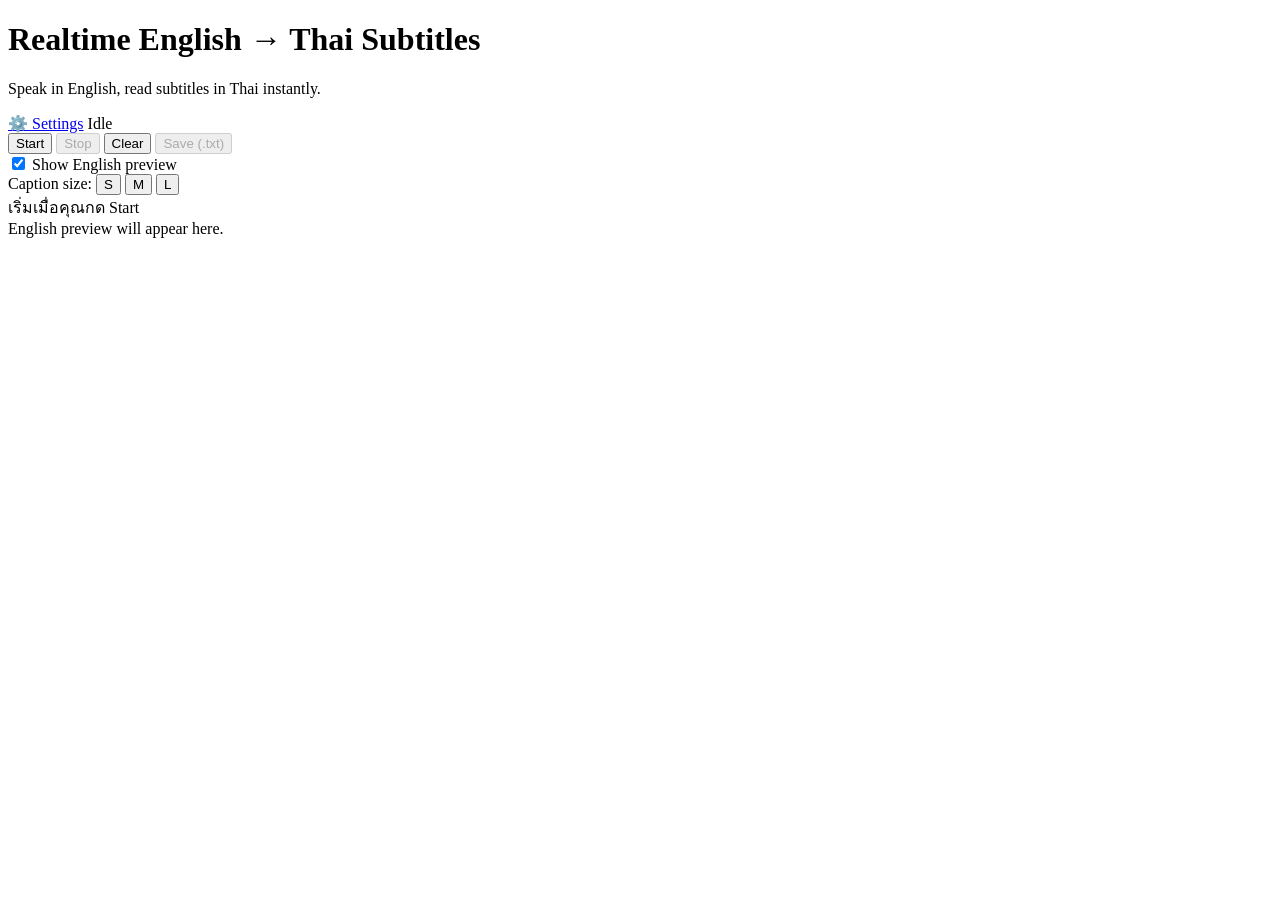
==== frontend/index.html @ aba693b1 "feat: Add settings page and API endpoints for managing system settings and environment variables; en" ====
<!DOCTYPE html>
<html lang="en">
<head>
  <meta charset="utf-8" />
  <meta name="viewport" content="width=device-width, initial-scale=1" />
  <title>Realtime English → Thai Subtitles</title>
  <link rel="stylesheet" href="/static/styles.css" />
</head>
<body>
  <header class="app-header">
    <div>
      <h1>Realtime English → Thai Subtitles</h1>
      <p class="subtitle">Speak in English, read subtitles in Thai instantly.</p>
    </div>
    <div class="header-controls">
      <a href="/settings" class="settings-link">⚙️ Settings</a>
      <span id="statusChip" class="status status-idle">Idle</span>
    </div>
  </header>

  <main class="app-main">
    <section class="controls">
      <div class="control-row">
        <button id="startBtn" class="primary">Start</button>
        <button id="stopBtn" disabled>Stop</button>
        <button id="clearBtn">Clear</button>
        <button id="saveBtn" disabled>Save (.txt)</button>
        <a id="tpLink" class="button" target="_blank" rel="noopener" style="display:none">Teleprompter</a>
      </div>
      <div class="control-row secondary">
        <label class="toggle">
          <input type="checkbox" id="englishToggle" checked />
          <span>Show English preview</span>
        </label>
        <div class="font-size">
          <span>Caption size:</span>
          <button data-size="s" class="size-btn">S</button>
          <button data-size="m" class="size-btn active">M</button>
          <button data-size="l" class="size-btn">L</button>
        </div>
      </div>
    </section>

    <section class="captions" id="captions" data-size="m">
      <div class="caption-line thai" id="thaiCaption">เริ่มเมื่อคุณกด Start</div>
      <div class="caption-line english" id="englishCaption">English preview will appear here.</div>
      <div class="history" id="history"></div>
    </section>

    <section class="log" id="log"></section>
  </main>

  <script src="/static/app.js" type="module"></script>
</body>
</html>
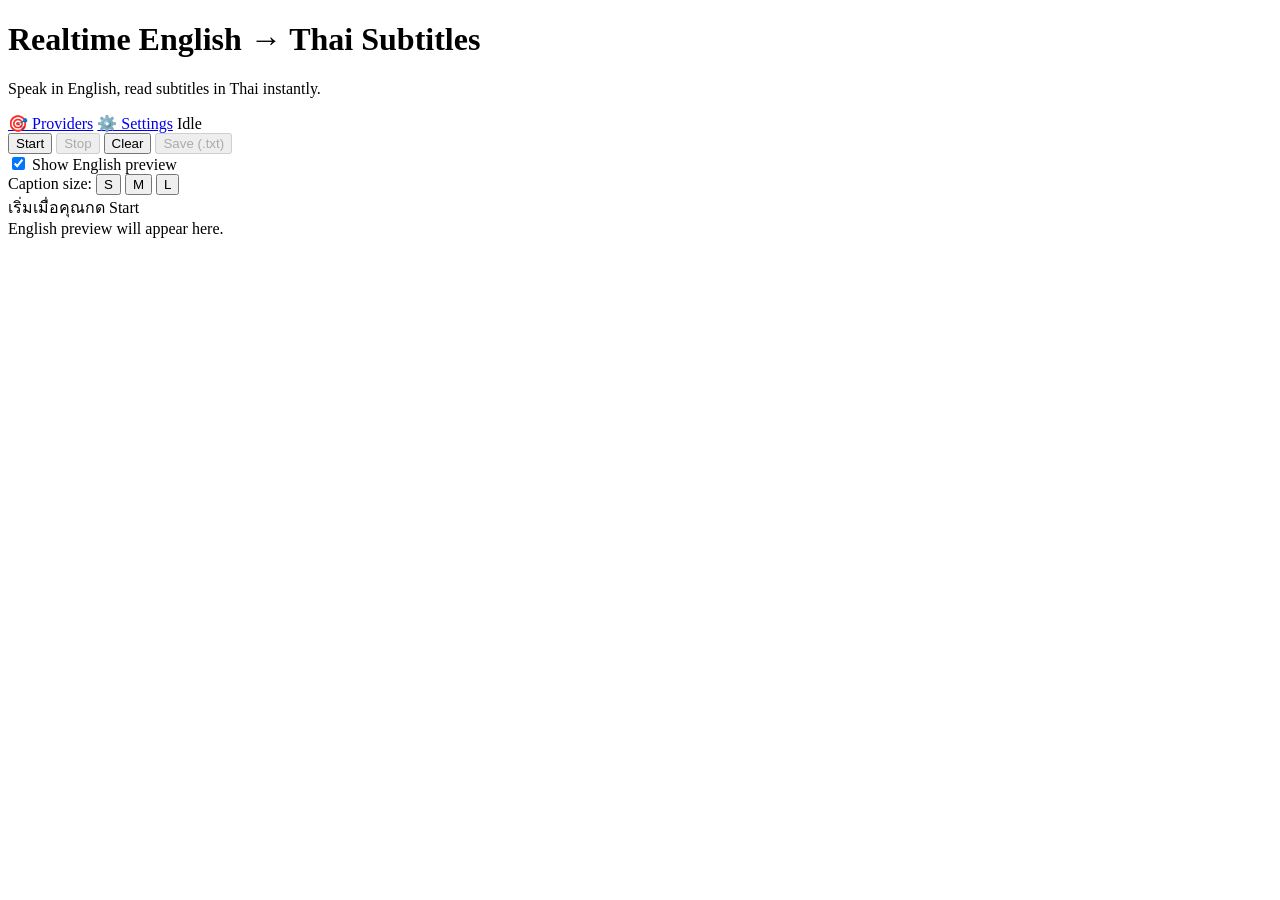
==== commit bbbb9536: "Refactor backend app and providers for improved functionality and stability - Enhanced auto-saving o" ====
--- a/frontend/index.html
+++ b/frontend/index.html
@@ -4,6 +4,9 @@
   <meta charset="utf-8" />
   <meta name="viewport" content="width=device-width, initial-scale=1" />
   <title>Realtime English → Thai Subtitles</title>
+  <link rel="preconnect" href="https://fonts.googleapis.com">
+  <link rel="preconnect" href="https://fonts.gstatic.com" crossorigin>
+  <link href="https://fonts.googleapis.com/css2?family=Noto+Sans+Thai:wght@100..900&family=Noto+Sans:ital,wght@0,100..900;1,100..900&display=swap" rel="stylesheet">
   <link rel="stylesheet" href="/static/styles.css" />
 </head>
 <body>
@@ -13,6 +16,7 @@
       <p class="subtitle">Speak in English, read subtitles in Thai instantly.</p>
     </div>
     <div class="header-controls">
+      <a href="/static/provider-config.html" class="settings-link">🎯 Providers</a>
       <a href="/settings" class="settings-link">⚙️ Settings</a>
       <span id="statusChip" class="status status-idle">Idle</span>
     </div>
@@ -25,7 +29,7 @@
         <button id="stopBtn" disabled>Stop</button>
         <button id="clearBtn">Clear</button>
         <button id="saveBtn" disabled>Save (.txt)</button>
-        <a id="tpLink" class="button" target="_blank" rel="noopener" style="display:none">Teleprompter</a>
+        <a id="tpLink" class="button" target="_blank" rel="noopener" style="display:none">Open Teleprompter</a>
       </div>
       <div class="control-row secondary">
         <label class="toggle">
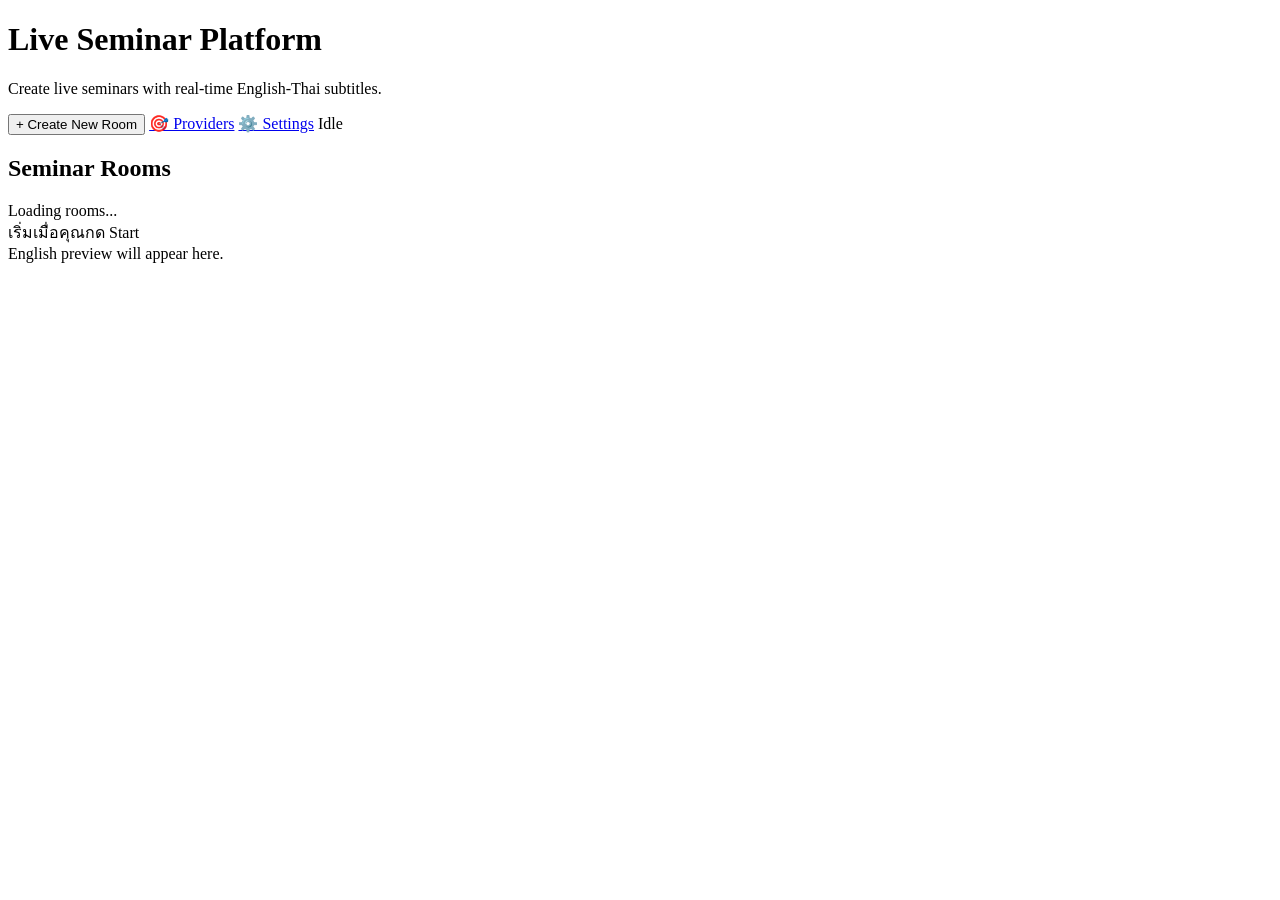
==== commit 20ca82ac: "feat: Implement room management functionality with creation, listing, and live status updates - Adde" ====
--- a/frontend/index.html
+++ b/frontend/index.html
@@ -12,10 +12,11 @@
 <body>
   <header class="app-header">
     <div>
-      <h1>Realtime English → Thai Subtitles</h1>
-      <p class="subtitle">Speak in English, read subtitles in Thai instantly.</p>
+      <h1>Live Seminar Platform</h1>
+      <p class="subtitle">Create live seminars with real-time English-Thai subtitles.</p>
     </div>
     <div class="header-controls">
+      <button id="createRoomBtn" class="primary-button">+ Create New Room</button>
       <a href="/static/provider-config.html" class="settings-link">🎯 Providers</a>
       <a href="/settings" class="settings-link">⚙️ Settings</a>
       <span id="statusChip" class="status status-idle">Idle</span>
@@ -23,24 +24,48 @@
   </header>
 
   <main class="app-main">
-    <section class="controls">
-      <div class="control-row">
-        <button id="startBtn" class="primary">Start</button>
-        <button id="stopBtn" disabled>Stop</button>
-        <button id="clearBtn">Clear</button>
-        <button id="saveBtn" disabled>Save (.txt)</button>
-        <a id="tpLink" class="button" target="_blank" rel="noopener" style="display:none">Open Teleprompter</a>
+    <!-- Room Management Section -->
+    <section class="room-management" id="roomManagement">
+      <h2>Seminar Rooms</h2>
+      
+      <div class="room-creation" id="roomCreation" style="display: none;">
+        <div class="creation-form">
+          <h3>Create New Seminar Room</h3>
+          <input type="text" id="roomTitleInput" placeholder="Enter seminar title..." maxlength="100">
+          <div class="creation-buttons">
+            <button id="confirmCreateBtn" class="primary">Create Room</button>
+            <button id="cancelCreateBtn">Cancel</button>
+          </div>
+        </div>
       </div>
-      <div class="control-row secondary">
-        <label class="toggle">
-          <input type="checkbox" id="englishToggle" checked />
-          <span>Show English preview</span>
-        </label>
-        <div class="font-size">
-          <span>Caption size:</span>
-          <button data-size="s" class="size-btn">S</button>
-          <button data-size="m" class="size-btn active">M</button>
-          <button data-size="l" class="size-btn">L</button>
+
+      <div class="room-list" id="roomList">
+        <div class="loading">Loading rooms...</div>
+      </div>
+    </section>
+
+    <!-- Original Transcription Interface (now hidden by default) -->
+    <section class="transcription-section" id="transcriptionSection" style="display: none;">
+      <h2>Direct Transcription (Legacy Mode)</h2>
+        <div class="controls">
+        <div class="control-row">
+          <button id="startBtn" class="primary">Start</button>
+          <button id="stopBtn" disabled>Stop</button>
+          <button id="clearBtn">Clear</button>
+          <button id="saveBtn" disabled>Save (.txt)</button>
+          <a id="tpLink" class="button" target="_blank" rel="noopener" style="display:none">Open Teleprompter</a>
+        </div>
+        <div class="control-row secondary">
+          <label class="toggle">
+            <input type="checkbox" id="englishToggle" checked />
+            <span>Show English preview</span>
+          </label>
+          <div class="font-size">
+            <span>Caption size:</span>
+            <button data-size="s" class="size-btn">S</button>
+            <button data-size="m" class="size-btn active">M</button>
+            <button data-size="l" class="size-btn">L</button>
+          </div>
         </div>
       </div>
     </section>
@@ -54,6 +79,7 @@
     <section class="log" id="log"></section>
   </main>
 
+  <script src="/static/room-manager.js"></script>
   <script src="/static/app.js" type="module"></script>
 </body>
 </html>
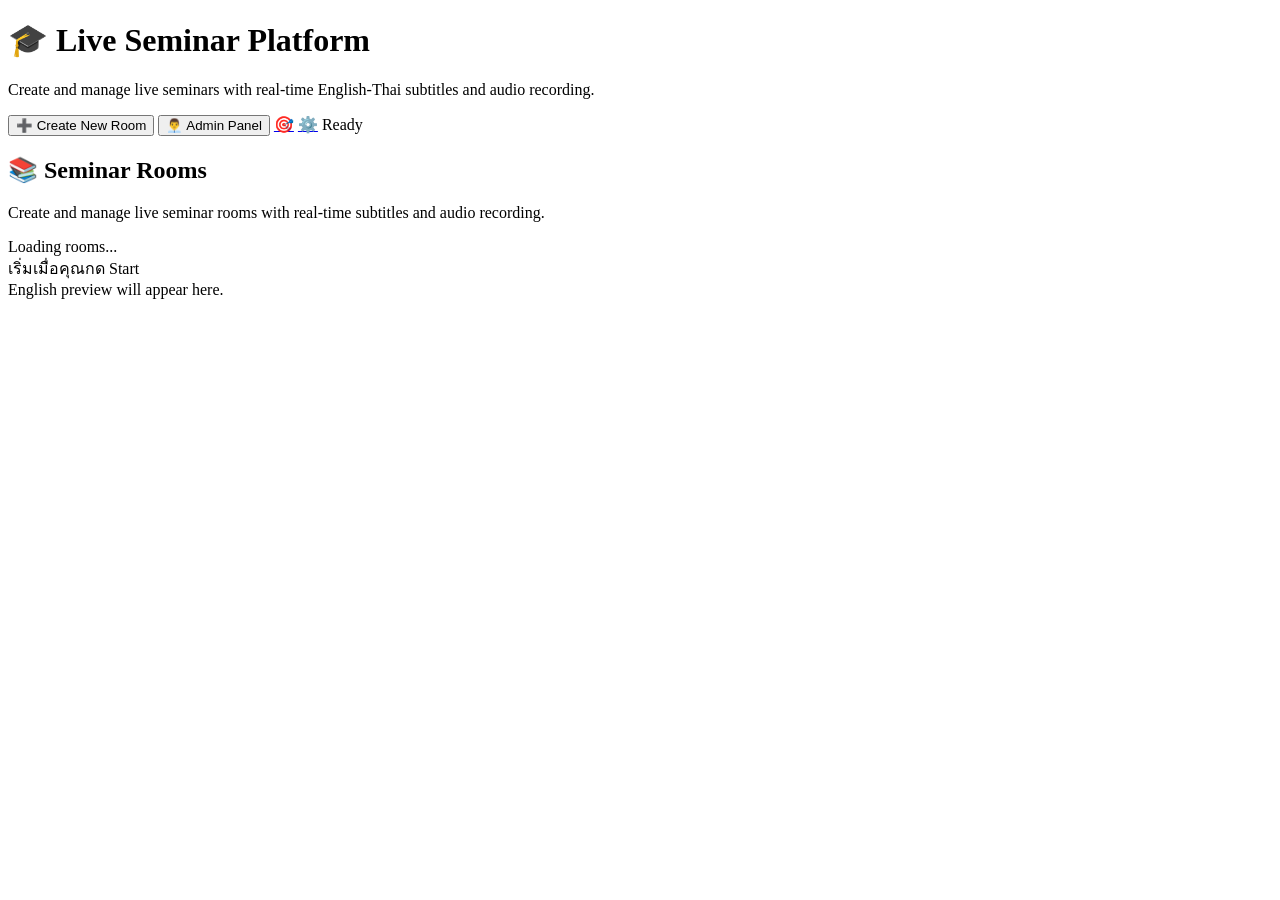
==== commit 2c336dea: "feat: Add Room Analytics Dashboard and enhance UI/UX - Introduced a new analytics.html page for real" ====
--- a/frontend/index.html
+++ b/frontend/index.html
@@ -12,35 +12,86 @@
 <body>
   <header class="app-header">
     <div>
-      <h1>Live Seminar Platform</h1>
-      <p class="subtitle">Create live seminars with real-time English-Thai subtitles.</p>
+      <h1>🎓 Live Seminar Platform</h1>
+      <p class="subtitle">Create and manage live seminars with real-time English-Thai subtitles and audio recording.</p>
     </div>
     <div class="header-controls">
-      <button id="createRoomBtn" class="primary-button">+ Create New Room</button>
-      <a href="/static/provider-config.html" class="settings-link">🎯 Providers</a>
-      <a href="/settings" class="settings-link">⚙️ Settings</a>
-      <span id="statusChip" class="status status-idle">Idle</span>
+      <button id="createRoomBtn" class="primary-button">
+        <span class="icon">➕</span>
+        <span>Create New Room</span>
+      </button>
+      <button id="adminBtn" class="secondary-button">
+        <span class="icon">👨‍💼</span>
+        <span>Admin Panel</span>
+      </button>
+      <a href="/static/provider-config.html" class="settings-link" title="AI Provider Settings">🎯</a>
+      <a href="/settings" class="settings-link" title="System Settings">⚙️</a>
+      <span id="statusChip" class="status status-idle">Ready</span>
     </div>
   </header>
 
   <main class="app-main">
     <!-- Room Management Section -->
     <section class="room-management" id="roomManagement">
-      <h2>Seminar Rooms</h2>
+      <div class="section-header">
+        <h2>📚 Seminar Rooms</h2>
+        <p class="section-description">Create and manage live seminar rooms with real-time subtitles and audio recording.</p>
+      </div>
       
       <div class="room-creation" id="roomCreation" style="display: none;">
         <div class="creation-form">
-          <h3>Create New Seminar Room</h3>
-          <input type="text" id="roomTitleInput" placeholder="Enter seminar title..." maxlength="100">
+          <div class="form-header">
+            <h3>✨ Create New Seminar Room</h3>
+            <p>Start a new seminar session with live subtitles and audio recording</p>
+          </div>
+          <div class="form-group">
+            <label for="roomTitleInput">Room Title</label>
+            <input type="text" id="roomTitleInput" placeholder="e.g., AI in Education Workshop" maxlength="100" required>
+            <div class="input-hint">Give your seminar a descriptive title</div>
+          </div>
+          <div class="form-group">
+            <label for="roomDescInput">Description (Optional)</label>
+            <textarea id="roomDescInput" placeholder="Brief description of the seminar..." maxlength="500"></textarea>
+          </div>
           <div class="creation-buttons">
-            <button id="confirmCreateBtn" class="primary">Create Room</button>
-            <button id="cancelCreateBtn">Cancel</button>
+            <button id="confirmCreateBtn" class="primary-button">
+              <span class="icon">🚀</span>
+              <span>Create & Start Room</span>
+            </button>
+            <button id="cancelCreateBtn" class="secondary-button">Cancel</button>
           </div>
         </div>
       </div>
 
       <div class="room-list" id="roomList">
-        <div class="loading">Loading rooms...</div>
+        <div class="loading">
+          <div class="spinner"></div>
+          <span>Loading rooms...</span>
+        </div>
+      </div>
+
+      <!-- Admin Panel (hidden by default) -->
+      <div class="admin-panel" id="adminPanel" style="display: none;">
+        <div class="panel-header">
+          <h3>👨‍💼 Admin Panel</h3>
+          <button id="closeAdminBtn" class="close-btn">✕</button>
+        </div>
+        <div class="admin-tabs">
+          <button class="tab-btn active" data-tab="rooms">Rooms</button>
+          <button class="tab-btn" data-tab="files">Audio Files</button>
+          <button class="tab-btn" data-tab="transcripts">Transcripts</button>
+        </div>
+        <div class="admin-content">
+          <div class="tab-content active" id="adminRooms">
+            <div class="admin-room-list"></div>
+          </div>
+          <div class="tab-content" id="adminFiles">
+            <div class="file-browser"></div>
+          </div>
+          <div class="tab-content" id="adminTranscripts">
+            <div class="transcript-list"></div>
+          </div>
+        </div>
       </div>
     </section>
 
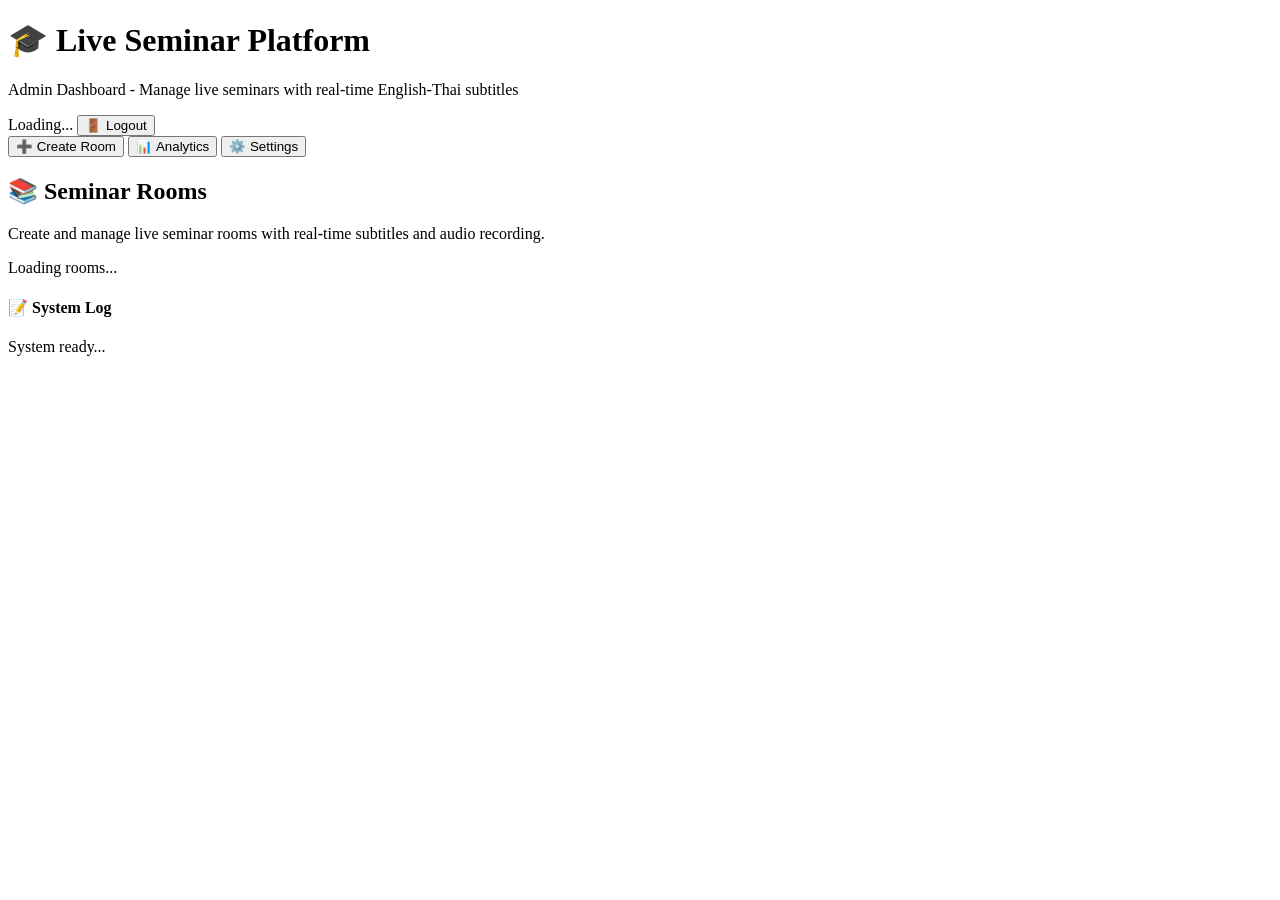
==== commit dc318f48: "feat: Enhance frontend styles and layout for user experience - Added user info container with welcom" ====
--- a/frontend/index.html
+++ b/frontend/index.html
@@ -13,124 +13,138 @@
   <header class="app-header">
     <div>
       <h1>🎓 Live Seminar Platform</h1>
-      <p class="subtitle">Create and manage live seminars with real-time English-Thai subtitles and audio recording.</p>
+      <p class="subtitle">Admin Dashboard - Manage live seminars with real-time English-Thai subtitles</p>
     </div>
     <div class="header-controls">
+      <div id="userInfo" class="user-info-container">
+        <span id="welcomeText" class="welcome-text">Loading...</span>
+        <button id="logoutBtn" class="logout-button">
+          <span class="icon">🚪</span>
+          <span>Logout</span>
+        </button>
+      </div>
       <button id="createRoomBtn" class="primary-button">
         <span class="icon">➕</span>
-        <span>Create New Room</span>
+        <span>Create Room</span>
       </button>
-      <button id="adminBtn" class="secondary-button">
-        <span class="icon">👨‍💼</span>
-        <span>Admin Panel</span>
+      <button onclick="location.href='/analytics'" class="secondary-button">
+        <span class="icon">📊</span>
+        <span>Analytics</span>
       </button>
-      <a href="/static/provider-config.html" class="settings-link" title="AI Provider Settings">🎯</a>
-      <a href="/settings" class="settings-link" title="System Settings">⚙️</a>
-      <span id="statusChip" class="status status-idle">Ready</span>
+      <button onclick="location.href='/settings'" class="secondary-button">
+        <span class="icon">⚙️</span>
+        <span>Settings</span>
+      </button>
     </div>
   </header>
 
   <main class="app-main">
-    <!-- Room Management Section -->
-    <section class="room-management" id="roomManagement">
-      <div class="section-header">
-        <h2>📚 Seminar Rooms</h2>
-        <p class="section-description">Create and manage live seminar rooms with real-time subtitles and audio recording.</p>
-      </div>
-      
-      <div class="room-creation" id="roomCreation" style="display: none;">
-        <div class="creation-form">
-          <div class="form-header">
-            <h3>✨ Create New Seminar Room</h3>
-            <p>Start a new seminar session with live subtitles and audio recording</p>
-          </div>
-          <div class="form-group">
-            <label for="roomTitleInput">Room Title</label>
-            <input type="text" id="roomTitleInput" placeholder="e.g., AI in Education Workshop" maxlength="100" required>
-            <div class="input-hint">Give your seminar a descriptive title</div>
-          </div>
-          <div class="form-group">
-            <label for="roomDescInput">Description (Optional)</label>
-            <textarea id="roomDescInput" placeholder="Brief description of the seminar..." maxlength="500"></textarea>
-          </div>
-          <div class="creation-buttons">
-            <button id="confirmCreateBtn" class="primary-button">
-              <span class="icon">🚀</span>
-              <span>Create & Start Room</span>
-            </button>
-            <button id="cancelCreateBtn" class="secondary-button">Cancel</button>
+    <div class="dashboard-grid">
+      <!-- Room Management Section -->
+      <section class="dashboard-card room-management" id="roomManagement">
+        <div class="section-header">
+          <h2>📚 Seminar Rooms</h2>
+          <p class="section-description">Create and manage live seminar rooms with real-time subtitles and audio recording.</p>
+        </div>
+        
+        <div class="room-creation" id="roomCreation" style="display: none;">
+          <div class="creation-form">
+            <div class="form-header">
+              <h3>✨ Create New Seminar Room</h3>
+              <p>Start a new seminar session with live subtitles and audio recording</p>
+            </div>
+            <div class="form-fields">
+              <div class="field-group">
+                <label for="roomTitle">Room Title</label>
+                <input type="text" id="roomTitle" placeholder="e.g., Introduction to AI and Machine Learning" />
+              </div>
+              <div class="field-group">
+                <label for="roomDescription">Description</label>
+                <textarea id="roomDescription" placeholder="Provide a brief description of what this seminar will cover. This helps participants understand the content and purpose of the session."></textarea>
+              </div>
+              <div class="field-row">
+                <div class="field-group">
+                  <label for="maxParticipants">Max Participants</label>
+                  <input type="number" id="maxParticipants" min="1" max="1000" value="50" />
+                </div>
+                <div class="field-group">
+                  <label for="roomPassword">Password (Optional)</label>
+                  <input type="password" id="roomPassword" placeholder="Leave blank for public access" />
+                </div>
+              </div>
+            </div>
+            <div class="form-actions">
+              <button id="createRoomSubmitBtn" class="primary-button">
+                <span class="icon">🚀</span>
+                <span>Create Room</span>
+              </button>
+              <button id="cancelCreateBtn" class="secondary-button">Cancel</button>
+            </div>
           </div>
         </div>
-      </div>
 
-      <div class="room-list" id="roomList">
-        <div class="loading">
-          <div class="spinner"></div>
-          <span>Loading rooms...</span>
-        </div>
-      </div>
-
-      <!-- Admin Panel (hidden by default) -->
-      <div class="admin-panel" id="adminPanel" style="display: none;">
-        <div class="panel-header">
-          <h3>👨‍💼 Admin Panel</h3>
-          <button id="closeAdminBtn" class="close-btn">✕</button>
-        </div>
-        <div class="admin-tabs">
-          <button class="tab-btn active" data-tab="rooms">Rooms</button>
-          <button class="tab-btn" data-tab="files">Audio Files</button>
-          <button class="tab-btn" data-tab="transcripts">Transcripts</button>
-        </div>
-        <div class="admin-content">
-          <div class="tab-content active" id="adminRooms">
-            <div class="admin-room-list"></div>
-          </div>
-          <div class="tab-content" id="adminFiles">
-            <div class="file-browser"></div>
-          </div>
-          <div class="tab-content" id="adminTranscripts">
-            <div class="transcript-list"></div>
+        <div class="room-list" id="roomList">
+          <div class="loading">
+            <div class="spinner"></div>
+            <span>Loading rooms...</span>
           </div>
         </div>
-      </div>
-    </section>
+      </section>
 
-    <!-- Original Transcription Interface (now hidden by default) -->
-    <section class="transcription-section" id="transcriptionSection" style="display: none;">
-      <h2>Direct Transcription (Legacy Mode)</h2>
-        <div class="controls">
-        <div class="control-row">
-          <button id="startBtn" class="primary">Start</button>
-          <button id="stopBtn" disabled>Stop</button>
-          <button id="clearBtn">Clear</button>
-          <button id="saveBtn" disabled>Save (.txt)</button>
-          <a id="tpLink" class="button" target="_blank" rel="noopener" style="display:none">Open Teleprompter</a>
-        </div>
-        <div class="control-row secondary">
-          <label class="toggle">
-            <input type="checkbox" id="englishToggle" checked />
-            <span>Show English preview</span>
-          </label>
-          <div class="font-size">
-            <span>Caption size:</span>
-            <button data-size="s" class="size-btn">S</button>
-            <button data-size="m" class="size-btn active">M</button>
-            <button data-size="l" class="size-btn">L</button>
+      <!-- Active Session Interface (for when connected to a room) -->
+      <section class="dashboard-card captions" id="captions" data-size="m" style="display: none;">
+        <div class="session-header">
+          <h3>🔴 Live Session</h3>
+          <div id="statusChip" class="status status-idle">Idle</div>
+          <div class="session-controls">
+            <div class="control-row primary">
+              <button id="startBtn" class="primary-button">
+                <span class="icon">🎤</span>
+                <span>Start Recording</span>
+              </button>
+              <button id="stopBtn" class="secondary-button" disabled>
+                <span class="icon">⏹️</span>
+                <span>Stop</span>
+              </button>
+              <button id="clearBtn" class="secondary-button">
+                <span class="icon">🗑️</span>
+                <span>Clear</span>
+              </button>
+              <button id="saveBtn" class="secondary-button" disabled>
+                <span class="icon">💾</span>
+                <span>Save Transcript</span>
+              </button>
+            </div>
+            <div class="control-row secondary">
+              <label class="toggle">
+                <input type="checkbox" id="englishToggle" checked />
+                <span>Show English preview</span>
+              </label>
+              <div class="font-size">
+                <span>Size:</span>
+                <button data-size="s" class="size-btn">S</button>
+                <button data-size="m" class="size-btn active">M</button>
+                <button data-size="l" class="size-btn">L</button>
+              </div>
+            </div>
           </div>
         </div>
-      </div>
-    </section>
+        <div class="caption-content">
+          <div class="caption-line thai" id="thaiCaption">Ready to receive live subtitles...</div>
+          <div class="caption-line english" id="englishCaption">English preview will appear here.</div>
+          <div class="history" id="history"></div>
+        </div>
+      </section>
 
-    <section class="captions" id="captions" data-size="m">
-      <div class="caption-line thai" id="thaiCaption">เริ่มเมื่อคุณกด Start</div>
-      <div class="caption-line english" id="englishCaption">English preview will appear here.</div>
-      <div class="history" id="history"></div>
-    </section>
-
-    <section class="log" id="log"></section>
+      <section class="dashboard-card log">
+        <h4>📝 System Log</h4>
+        <div class="log-content" id="log">System ready...</div>
+      </section>
+    </div>
   </main>
 
+  <script src="/static/auth.js"></script>
   <script src="/static/room-manager.js"></script>
   <script src="/static/app.js" type="module"></script>
 </body>
-</html>
+</html>
